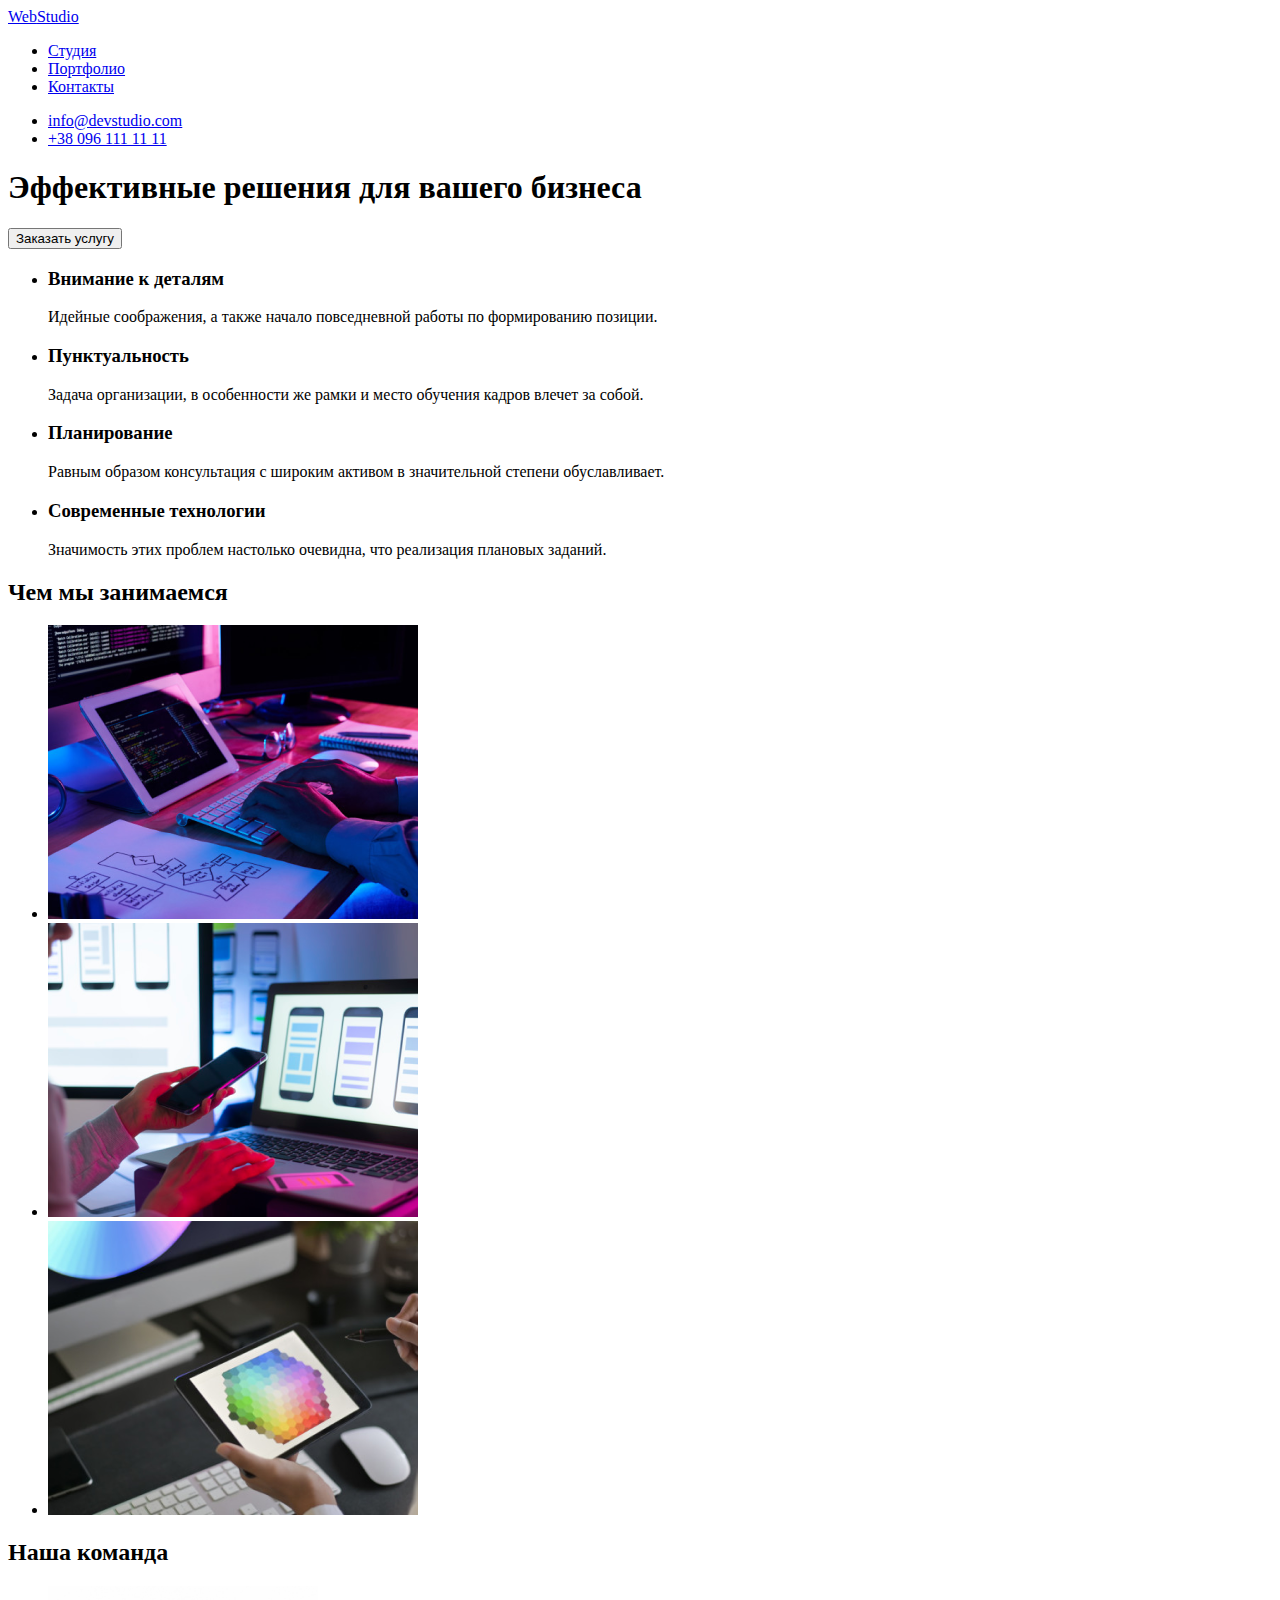
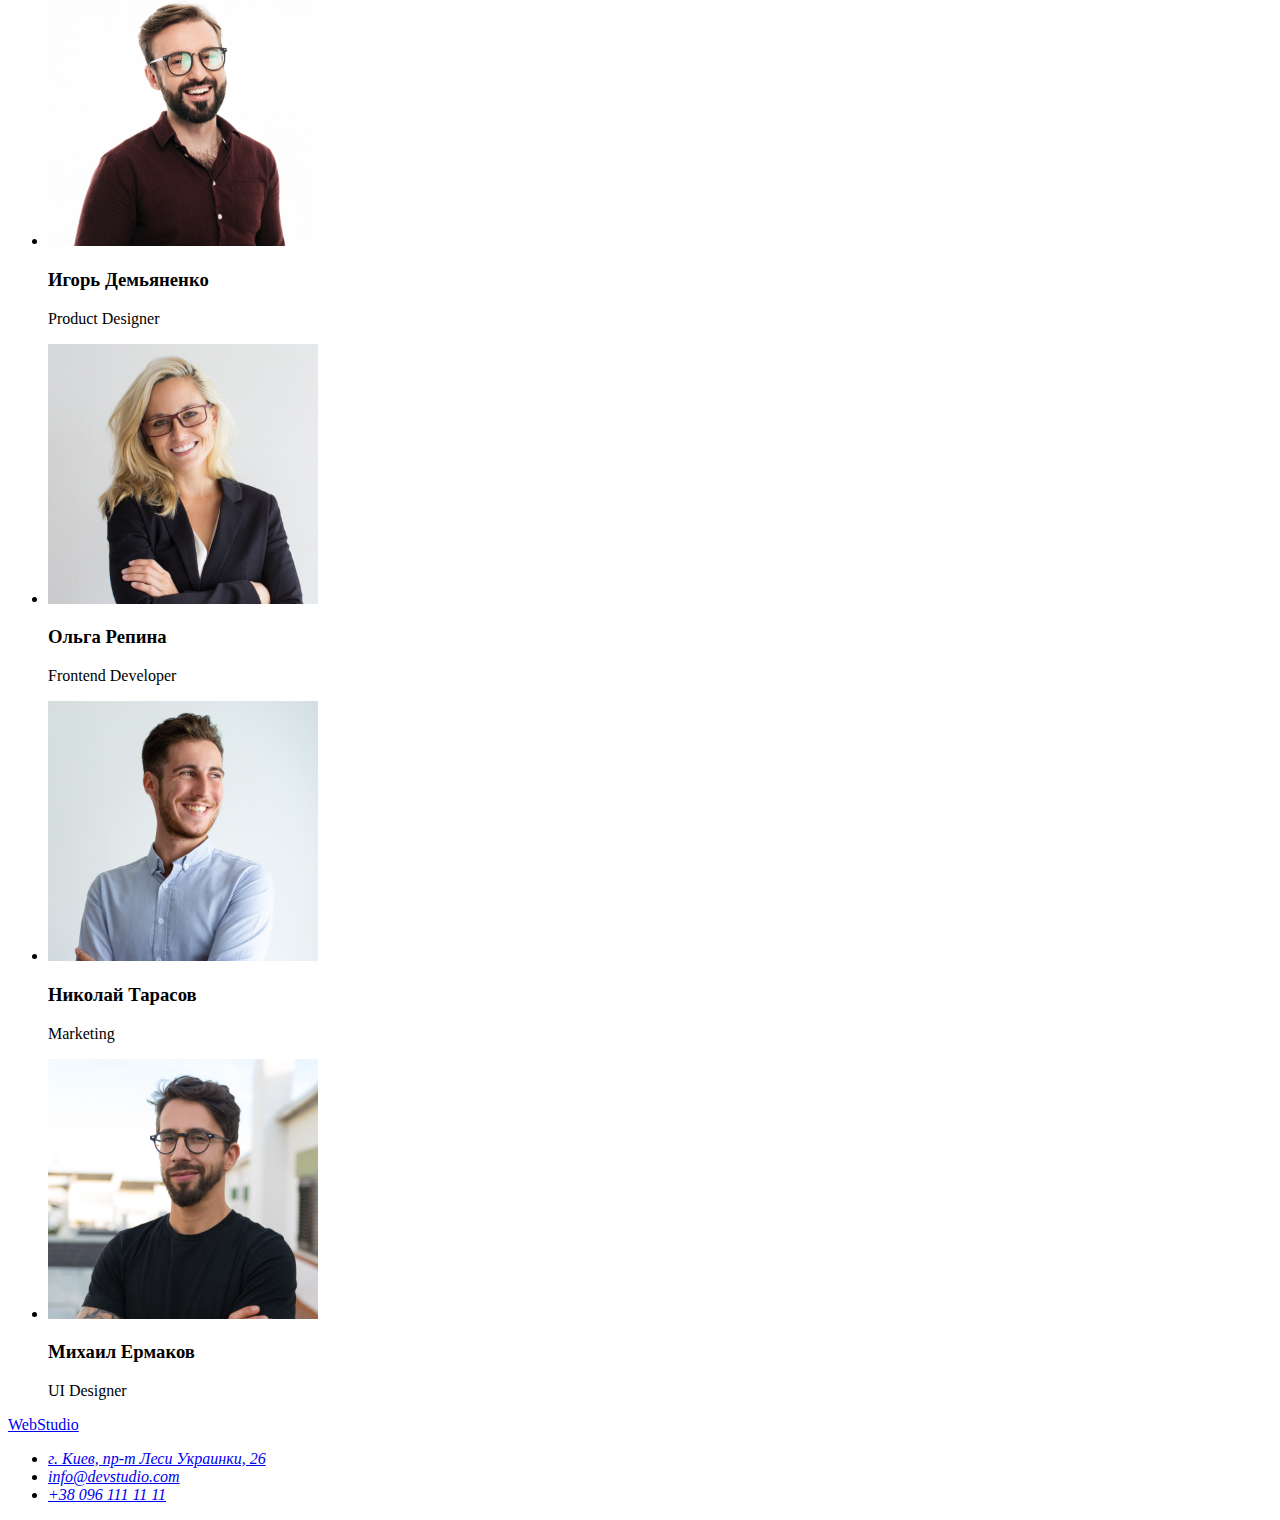
==== index.html @ 9a4657fb "Добавление html файлов" ====
<!DOCTYPE html>
<html lang="ru">
  <head>
    <meta charset="UTF-8" />
    <meta http-equiv="X-UA-Compatible" content="IE=edge" />
    <meta name="viewport" content="width=device-width, initial-scale=1.0" />
    <title>Студія</title>
  </head>
  <body>
    <!--Header-->
    <header>
      <a href="index.html" lang="en"><span>Web</span>Studio</a>
      <nav>
        <ul class="nav_list">
          <li class="nav_item"><a href="#">Студия</a></li>
          <li class="nav_item"><a href="#">Портфолио</a></li>
          <li class="nav_item"><a href="#">Контакты</a></li>
        </ul>
      </nav>
      <ul class="contact-info">
        <li class="mail">
          <a href="mailto:info@devstudio.com">info@devstudio.com</a>
        </li>
        <li class="phone"><a href="tel:+380961111111">+38 096 111 11 11</a></li>
      </ul>
    </header>
    <!--Main contect-->
    <main>
      <section class="head">
        <h1>Эффективные решения для вашего бизнеса</h1>
        <button type="button">Заказать услугу</button>
      </section>
      <section class="features">
        <h2 hidden>Features</h2>
        <ul>
          <li class="feature">
            <h3>Внимание к деталям</h3>
            <p>
              Идейные соображения, а также начало повседневной работы по
              формированию позиции.
            </p>
          </li>
          <li class="feature">
            <h3>Пунктуальность</h3>
            <p>
              Задача организации, в особенности же рамки и место обучения кадров
              влечет за собой.
            </p>
          </li>
          <li class="feature">
            <h3>Планирование</h3>
            <p>
              Равным образом консультация с широким активом в значительной
              степени обуславливает.
            </p>
          </li>
          <li class="feature">
            <h3>Современные технологии</h3>
            <p>
              Значимость этих проблем настолько очевидна, что реализация
              плановых заданий.
            </p>
          </li>
        </ul>
      </section>
      <section class="works">
        <h2>Чем мы занимаемся</h2>
        <ul class="work_img">
          <li>
            <img
              src="images/box1.jpg"
              alt="Разработка ПО"
              width="370"
              height="294"
            />
          </li>
          <li>
            <img
              src="images/box2.jpg"
              alt="Тестирование МП"
              width="370"
              height="294"
            />
          </li>
          <li>
            <img
              src="images/box3.jpg"
              alt="Работа с палитрами"
              width="370"
              height="294"
            />
          </li>
        </ul>
      </section>
      <section class="team">
        <h2>Наша команда</h2>
        <ul class="team_memb">
          <li>
            <img
              src="images/img1.jpg"
              alt="Product Designer"
              width="270"
              height="260"
            />
            <h3>Игорь Демьяненко</h3>
            <p lang="en">Product Designer</p>
          </li>
          <li>
            <img
              src="images/img2.jpg"
              alt="Frontend Developer"
              width="270"
              height="260"
            />
            <h3>Ольга Репина</h3>
            <p lang="en">Frontend Developer</p>
          </li>
          <li>
            <img
              src="images/img3.jpg"
              alt="Marketing"
              width="270"
              height="260"
            />
            <h3>Николай Тарасов</h3>
            <p lang="en">Marketing</p>
          </li>
          <li>
            <img
              src="images/img4.jpg"
              alt="UI Designer"
              width="270"
              height="260"
            />
            <h3>Михаил Ермаков</h3>
            <p lang="en">UI Designer</p>
          </li>
        </ul>
      </section>
    </main>
    <!--Footer-->
    <footer>
      <a href="index.html" lang="en"><span>Web</span>Studio</a>
      <address>
        <ul>
          <li><a href="https://goo.gl/maps/JpqHF6euzhfDJc6Z8" target="_blank" rel="noopener nofollow">г. Киев, пр-т Леси Украинки, 26</a></li>
          <li><a href="mailto:info@devstudio.com">info@devstudio.com</a></li>
          <li><a href="tel:+380961111111">+38 096 111 11 11</a></li>
        </ul>
      </address>
    </footer>
  </body>
</html>
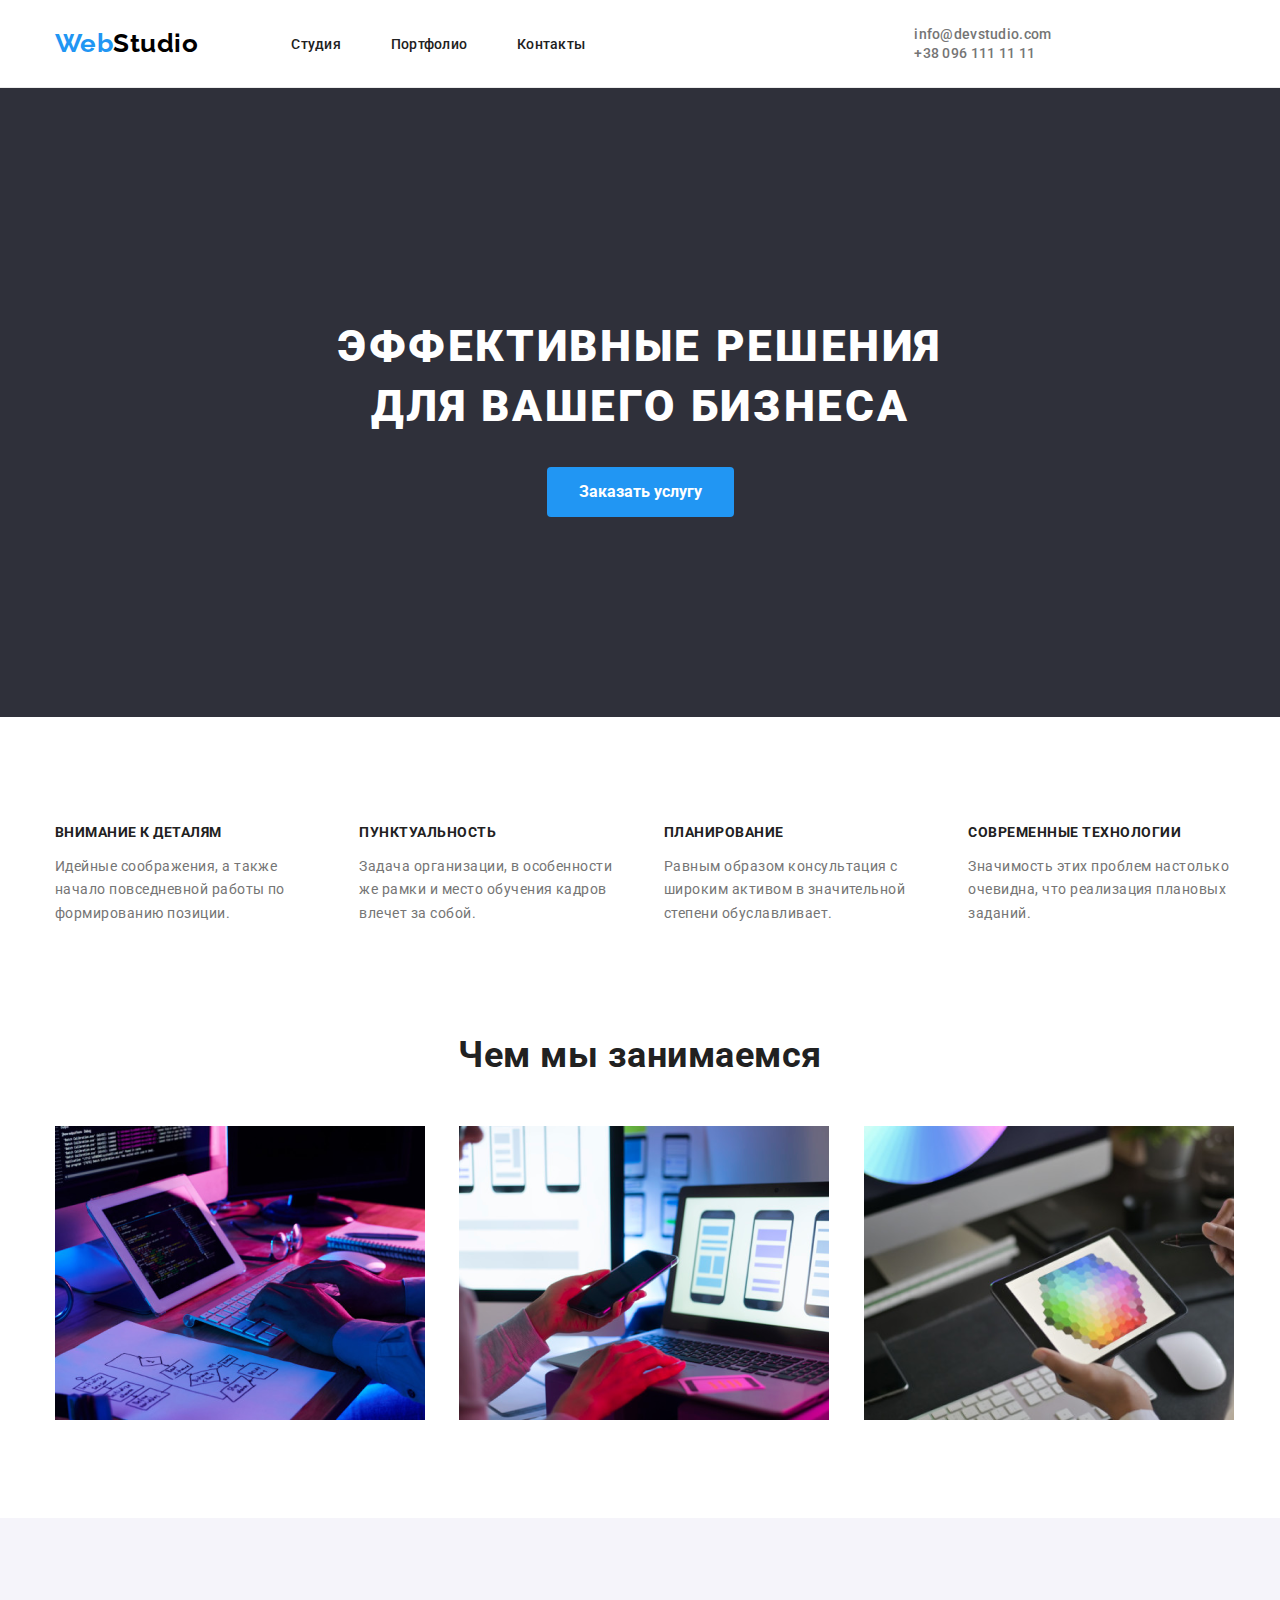
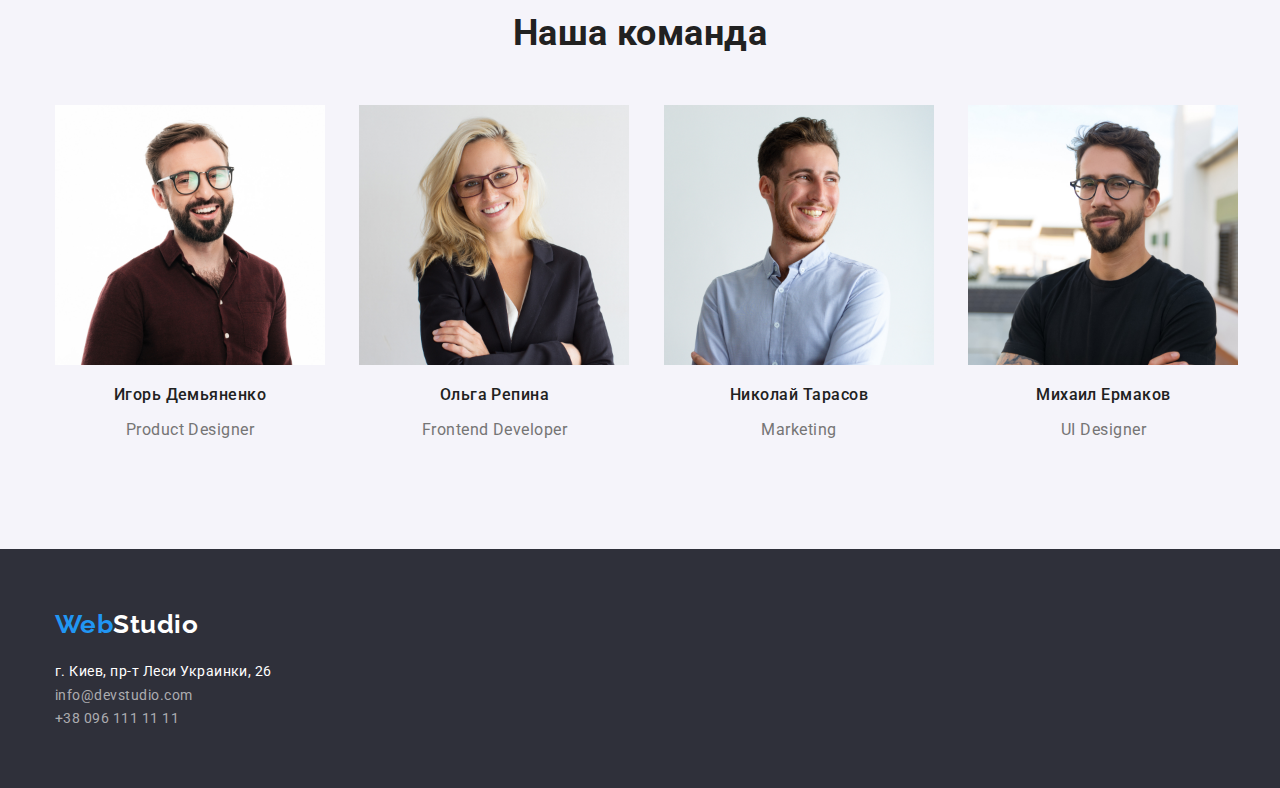
==== commit 3eaf7723: "Add classes and set styles" ====
--- a/index.html
+++ b/index.html
@@ -4,59 +4,79 @@
     <meta charset="UTF-8" />
     <meta http-equiv="X-UA-Compatible" content="IE=edge" />
     <meta name="viewport" content="width=device-width, initial-scale=1.0" />
+    <link rel="preconnect" href="https://fonts.googleapis.com" />
+    <link rel="preconnect" href="https://fonts.gstatic.com" crossorigin />
+    <link
+      href="https://fonts.googleapis.com/css2?family=Raleway:wght@700&family=Roboto:wght@400;500;700;900&display=swap"
+      rel="stylesheet"
+    />
+    <link rel="stylesheet" href="./css/styles.css" />
     <title>Студія</title>
   </head>
   <body>
     <!--Header-->
-    <header>
-      <a href="index.html" lang="en"><span>Web</span>Studio</a>
-      <nav>
+    <header class="header">
+      <a href="index.html" lang="en" class="logo"
+        ><span class="logo-blue">Web</span>Studio</a
+      >
+      <nav class="nav">
         <ul class="nav_list">
-          <li class="nav_item"><a href="#">Студия</a></li>
-          <li class="nav_item"><a href="#">Портфолио</a></li>
-          <li class="nav_item"><a href="#">Контакты</a></li>
+          <li class="nav_item">
+            <a href="./index.html" class="sources">Студия</a>
+          </li>
+          <li class="nav_item">
+            <a href="./portfolio.html" class="sources">Портфолио</a>
+          </li>
+          <li class="nav_item"><a href="#" class="sources">Контакты</a></li>
         </ul>
       </nav>
       <ul class="contact-info">
-        <li class="mail">
-          <a href="mailto:info@devstudio.com">info@devstudio.com</a>
+        <li class="contact-item">
+          <a href="mailto:info@devstudio.com" class="mail"
+            >info@devstudio.com</a
+          >
         </li>
-        <li class="phone"><a href="tel:+380961111111">+38 096 111 11 11</a></li>
+        <li class="contact-item">
+          <a href="tel:+380961111111" class="phone">+38 096 111 11 11</a>
+        </li>
       </ul>
     </header>
+    <div class="head-border"></div>
     <!--Main contect-->
-    <main>
+    <main class="main">
       <section class="head">
-        <h1>Эффективные решения для вашего бизнеса</h1>
-        <button type="button">Заказать услугу</button>
+        <div class="head-content">
+          <h1 class="head-title">Эффективные решения для вашего бизнеса</h1>
+          <button type="button" class="btn-purch">Заказать услугу</button>
+        </div>
       </section>
       <section class="features">
         <h2 hidden>Features</h2>
-        <ul>
-          <li class="feature">
-            <h3>Внимание к деталям</h3>
-            <p>
+        <ul class="feature-list">
+          <li class="feature-item">
+            <h3 class="feature-title">Внимание к деталям</h3>
+            <p class="feature-text">
               Идейные соображения, а также начало повседневной работы по
               формированию позиции.
             </p>
           </li>
-          <li class="feature">
-            <h3>Пунктуальность</h3>
-            <p>
+          <li class="feature-item">
+            <h3 class="feature-title">Пунктуальность</h3>
+            <p class="feature-text">
               Задача организации, в особенности же рамки и место обучения кадров
               влечет за собой.
             </p>
           </li>
-          <li class="feature">
-            <h3>Планирование</h3>
-            <p>
+          <li class="feature-item">
+            <h3 class="feature-title">Планирование</h3>
+            <p class="feature-text">
               Равным образом консультация с широким активом в значительной
               степени обуславливает.
             </p>
           </li>
-          <li class="feature">
-            <h3>Современные технологии</h3>
-            <p>
+          <li class="feature-item">
+            <h3 class="feature-title">Современные технологии</h3>
+            <p class="feature-text">
               Значимость этих проблем настолько очевидна, что реализация
               плановых заданий.
             </p>
@@ -64,9 +84,9 @@
         </ul>
       </section>
       <section class="works">
-        <h2>Чем мы занимаемся</h2>
-        <ul class="work_img">
-          <li>
+        <h2 class="title-section">Чем мы занимаемся</h2>
+        <ul class="work-list">
+          <li class="work-item">
             <img
               src="images/box1.jpg"
               alt="Разработка ПО"
@@ -74,7 +94,7 @@
               height="294"
             />
           </li>
-          <li>
+          <li class="work-item">
             <img
               src="images/box2.jpg"
               alt="Тестирование МП"
@@ -82,7 +102,7 @@
               height="294"
             />
           </li>
-          <li>
+          <li class="work-item">
             <img
               src="images/box3.jpg"
               alt="Работа с палитрами"
@@ -93,61 +113,83 @@
         </ul>
       </section>
       <section class="team">
-        <h2>Наша команда</h2>
-        <ul class="team_memb">
-          <li>
-            <img
-              src="images/img1.jpg"
-              alt="Product Designer"
-              width="270"
-              height="260"
-            />
-            <h3>Игорь Демьяненко</h3>
-            <p lang="en">Product Designer</p>
-          </li>
-          <li>
-            <img
-              src="images/img2.jpg"
-              alt="Frontend Developer"
-              width="270"
-              height="260"
-            />
-            <h3>Ольга Репина</h3>
-            <p lang="en">Frontend Developer</p>
-          </li>
-          <li>
-            <img
-              src="images/img3.jpg"
-              alt="Marketing"
-              width="270"
-              height="260"
-            />
-            <h3>Николай Тарасов</h3>
-            <p lang="en">Marketing</p>
-          </li>
-          <li>
-            <img
-              src="images/img4.jpg"
-              alt="UI Designer"
-              width="270"
-              height="260"
-            />
-            <h3>Михаил Ермаков</h3>
-            <p lang="en">UI Designer</p>
-          </li>
-        </ul>
+        <div class="team-content">
+          <h2 class="title-section">Наша команда</h2>
+          <ul class="team-list">
+            <li class="team-item">
+              <img
+                src="images/img1.jpg"
+                alt="Product Designer"
+                width="270"
+                height="260"
+              />
+              <h3 class="team-member">Игорь Демьяненко</h3>
+              <p lang="en" class="team-position">Product Designer</p>
+            </li>
+            <li class="team-item">
+              <img
+                src="images/img2.jpg"
+                alt="Frontend Developer"
+                width="270"
+                height="260"
+              />
+              <h3 class="team-member">Ольга Репина</h3>
+              <p lang="en" class="team-position">Frontend Developer</p>
+            </li>
+            <li class="team-item">
+              <img
+                src="images/img3.jpg"
+                alt="Marketing"
+                width="270"
+                height="260"
+              />
+              <h3 class="team-member">Николай Тарасов</h3>
+              <p lang="en" class="team-position">Marketing</p>
+            </li>
+            <li class="team-item">
+              <img
+                src="images/img4.jpg"
+                alt="UI Designer"
+                width="270"
+                height="260"
+              />
+              <h3 class="team-member">Михаил Ермаков</h3>
+              <p lang="en" class="team-position">UI Designer</p>
+            </li>
+          </ul>
+        </div>
       </section>
     </main>
     <!--Footer-->
-    <footer>
-      <a href="index.html" lang="en"><span>Web</span>Studio</a>
-      <address>
-        <ul>
-          <li><a href="https://goo.gl/maps/JpqHF6euzhfDJc6Z8" target="_blank" rel="noopener nofollow">г. Киев, пр-т Леси Украинки, 26</a></li>
-          <li><a href="mailto:info@devstudio.com">info@devstudio.com</a></li>
-          <li><a href="tel:+380961111111">+38 096 111 11 11</a></li>
-        </ul>
-      </address>
+    <footer class="footer">
+      <div class="footer-content">
+        <a href="./index.html" lang="en" class="logo footer-type"
+          ><span class="logo-blue">Web</span>Studio</a
+        >
+        <address class="address">
+          <ul class="address-list">
+            <li class="address-item">
+              <a
+                href="https://goo.gl/maps/JpqHF6euzhfDJc6Z8"
+                target="_blank"
+                rel="noopener nofollow"
+                class="location"
+                >г. Киев, пр-т Леси Украинки, 26</a
+              >
+            </li>
+            <li class="address-item">
+              <a href="mailto:info@devstudio.com" class="footer-mail"
+                >info@devstudio.com</a
+              >
+            </li>
+            <li class="address-item">
+              <a href="tel:+380961111111" class="footer-phone"
+                >+38 096 111 11 11</a
+              >
+            </li>
+          </ul>
+        </address>
+      </div>
     </footer>
   </body>
 </html>
--- a/css/styles.css
+++ b/css/styles.css
@@ -0,0 +1,307 @@
+:root {
+    --bkg-dark: #2f303a;
+    --bkg-body: #ffffff;
+    --bkg-team: #f5f4fa;
+    --brand-color: #757575;
+    --clr-blue: #2196f3;
+    --clr-black: #000000;
+    --title-clr: #212121;
+    --footer-link: #acacb0;
+    --border-works: #eeeeee;
+    --border-head: #ececec;
+  }
+  body {
+    font-family: "Roboto", sans-serif;
+    letter-spacing: 0.03em;
+    color: var(--brand-color);
+    background-color: var(--bkg-body);
+    max-width: 1600px;
+    margin: 0 auto;
+  }
+  .header,
+  .head-content,
+  .features,
+  .works,
+  .team-content,
+  .footer-content,
+  .portfolio-section {
+    max-width: 1200px;
+    margin: 0 auto;
+  }
+  .header {
+    padding: 24px 0 25px 0;
+    display: flex;
+    align-items: center;
+    justify-content: space-between;
+  }
+  .head-border {
+    border-bottom: 1px solid var(--border-head);
+  }
+  .logo {
+    font-family: "Raleway", sans-serif;
+    font-weight: 700;
+    font-size: 26px;
+    line-height: 1.19;
+    color: var(--clr-black);
+    text-decoration: none;
+    padding-left: 15px;
+  }
+  .logo-blue {
+    color: var(--clr-blue);
+  }
+  .nav {
+    margin-left: 93px;
+  }
+  .nav_list {
+    list-style: none;
+    padding: 0;
+    margin: 0;
+    display: flex;
+    justify-content: space-between;
+    width: 294px;
+  }
+  .nav_item,
+  .contact-item {
+    display: inline-block;
+  }
+  .contact-info {
+    list-style: none;
+    padding: 0;
+    margin: 0;
+    padding-right: 15px;
+    margin-left: 329px;
+  }
+  .sources,
+  .mail,
+  .phone {
+    text-decoration: none;
+    font-weight: 500;
+    font-size: 14px;
+    line-height: 1.14;
+    letter-spacing: 0.02em;
+  }
+  .sources {
+    color: var(--title-clr);
+  }
+  .mail,
+  .phone {
+    color: var(--brand-color);
+  }
+  .mail {
+    padding-right: 50px;
+  }
+  .sources:hover,
+  .sources:focus,
+  .mail:hover,
+  .mail:focus,
+  .phone:hover,
+  .phone:focus,
+  .location:hover,
+  .location:focus,
+  .footer-mail:hover,
+  .footer-mail:focus,
+  .footer-phone:hover,
+  .footer-phone:focus {
+    color: var(--clr-blue);
+  }
+  .head {
+    background-color: var(--bkg-dark);
+  }
+  h2,
+  h3,
+  h4 {
+    color: var(--title-clr);
+  }
+  .head-content {
+    display: flex;
+    flex-direction: column;
+    align-items: center;
+    width: 696px;
+    padding: 200px 0;
+  }
+  .head-title {
+    font-weight: 900;
+    font-size: 44px;
+    line-height: 1.36;
+    text-align: center;
+    letter-spacing: 0.06em;
+    text-transform: uppercase;
+    color: var(--bkg-body);
+  }
+  .btn-purch {
+    padding: 10px 32px;
+    background-color: var(--clr-blue);
+    border-radius: 4px;
+    font-family: inherit;
+    font-weight: 700;
+    font-size: 16px;
+    line-height: 1.875;
+    color: var(--bkg-body);
+    border: none;
+    cursor: pointer;
+  }
+  .features {
+    padding: 94px 0;
+  }
+  .feature-list {
+    list-style: none;
+    padding: 0;
+    margin: 0;
+  }
+  .feature-item {
+    display: inline-block;
+    width: 270px;
+    margin-left: 30px;
+  }
+  .feature-item:first-child {
+    margin-left: 15px;
+  }
+  .feature-title {
+    font-weight: 700;
+    font-size: 14px;
+    line-height: 1.14;
+    text-transform: uppercase;
+  }
+  .feature-text {
+    font-size: 14px;
+    line-height: 1.71;
+  }
+  .works {
+    padding-bottom: 94px;
+  }
+  .title-section {
+    font-weight: 700;
+    font-size: 36px;
+    line-height: 1.17;
+    text-align: center;
+    margin: 0 0 50px 0;
+  }
+  .work-list {
+    list-style: none;
+    padding: 0;
+    margin: 0;
+  }
+  .work-item {
+    display: inline-block;
+    margin-left: 30px;
+  }
+  .work-item:first-child {
+    margin-left: 15px;
+  }
+  .team {
+    background-color: var(--bkg-team);
+  }
+  .team-content {
+    padding: 94px 0;
+  }
+  .team-list {
+    list-style: none;
+    margin: 0;
+    padding: 0;
+  }
+  .team-item {
+    display: inline-block;
+    width: 270px;
+    margin-left: 30px;
+  }
+  .team-item:first-child {
+    margin-left: 15px;
+  }
+  .team-member {
+    font-weight: 500;
+    font-size: 16px;
+    line-height: 1.19;
+    text-align: center;
+  }
+  .team-position {
+    font-size: 16px;
+    line-height: 1.19;
+    text-align: center;
+  }
+  .footer {
+    background-color: var(--bkg-dark);
+    padding-top: 60px;
+  }
+  .logo.footer-type {
+    color: var(--bkg-body);
+  }
+  .address-list {
+    list-style: none;
+    margin: 0;
+    padding: 20px 0 57px 15px;
+  }
+  .location,
+  .footer-mail,
+  .footer-phone {
+    font-style: normal;
+    font-size: 14px;
+    line-height: 1.71;
+    text-decoration: none;
+    margin-bottom: 9px;
+  }
+  .location {
+    color: var(--bkg-body);
+  }
+  .footer-mail,
+  .footer-phone {
+    color: var(--footer-link);
+  }
+  
+  /* Portfolio settings  */
+  .portfolio-section {
+    margin-top: 94px;
+    margin-bottom: 155px;
+  }
+  .filter {
+    list-style: none;
+    margin: 0 0 50px 0;
+    padding: 0;
+    display: flex;
+    flex-direction: row;
+    justify-content: center;
+  }
+  .filter-item {
+    margin: 0 4px;
+  }
+  .filter-btn {
+    padding: 6px 22px;
+    background: var(--bkg-team);
+    border-radius: 4px;
+    border: none;
+    font-family: inherit;
+    font-weight: 500;
+    font-size: 16px;
+    line-height: 1.625;
+    color: var(--title-clr);
+    cursor: pointer;
+  }
+  .filter-btn:hover,
+  .filter-btn:focus {
+    background-color: var(--clr-blue);
+    color: var(--bkg-body);
+  }
+  
+  .categories-list {
+    list-style: none;
+    margin: 0;
+    padding: 0;
+  }
+  .categorie-item {
+    display: inline-block;
+    width: 368px;
+    margin: 15px 13px;
+    border: 1px solid var(--border-works);
+  }
+  .categorie-title {
+    font-weight: 700;
+    font-size: 18px;
+    line-height: 1.2;
+    letter-spacing: 0.06em;
+    padding-left: 24px;
+  }
+  .categorie-name {
+    font-size: 16px;
+    line-height: 1.875;
+    padding-left: 24px;
+  }
+  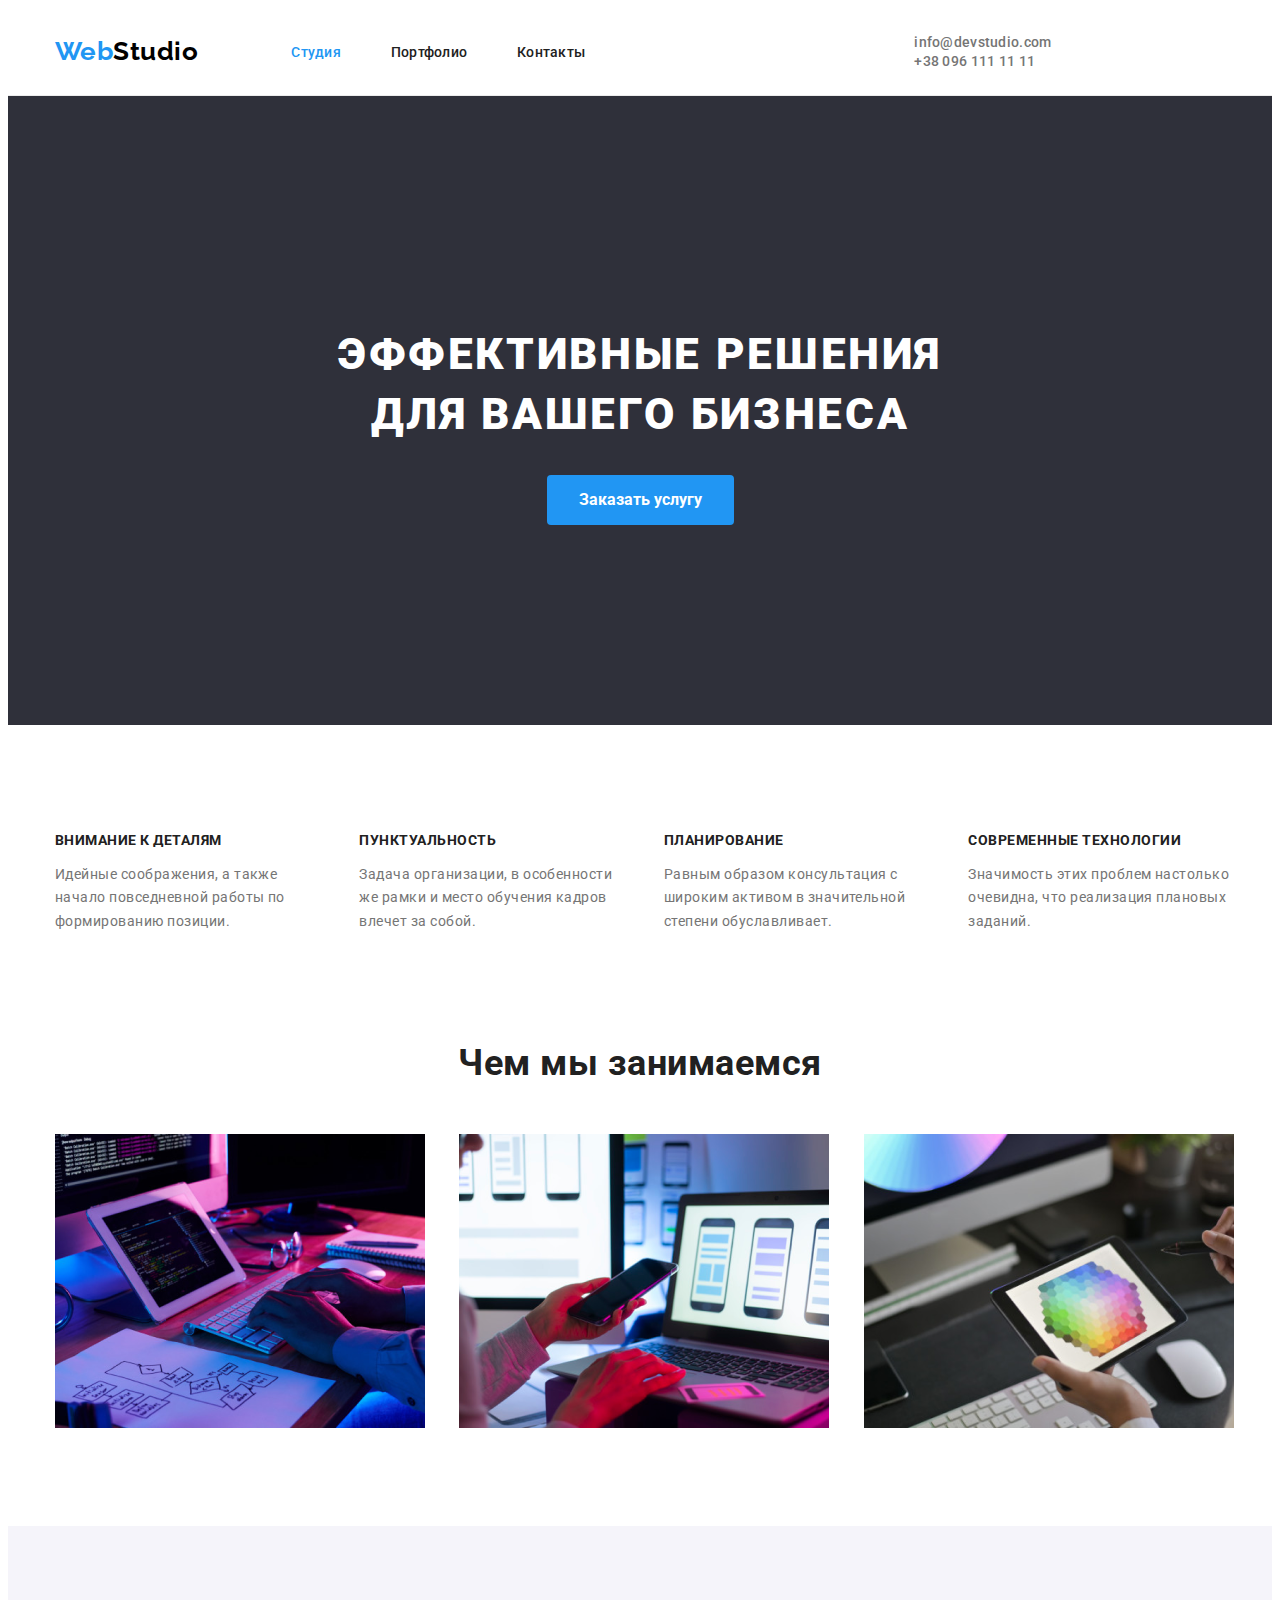
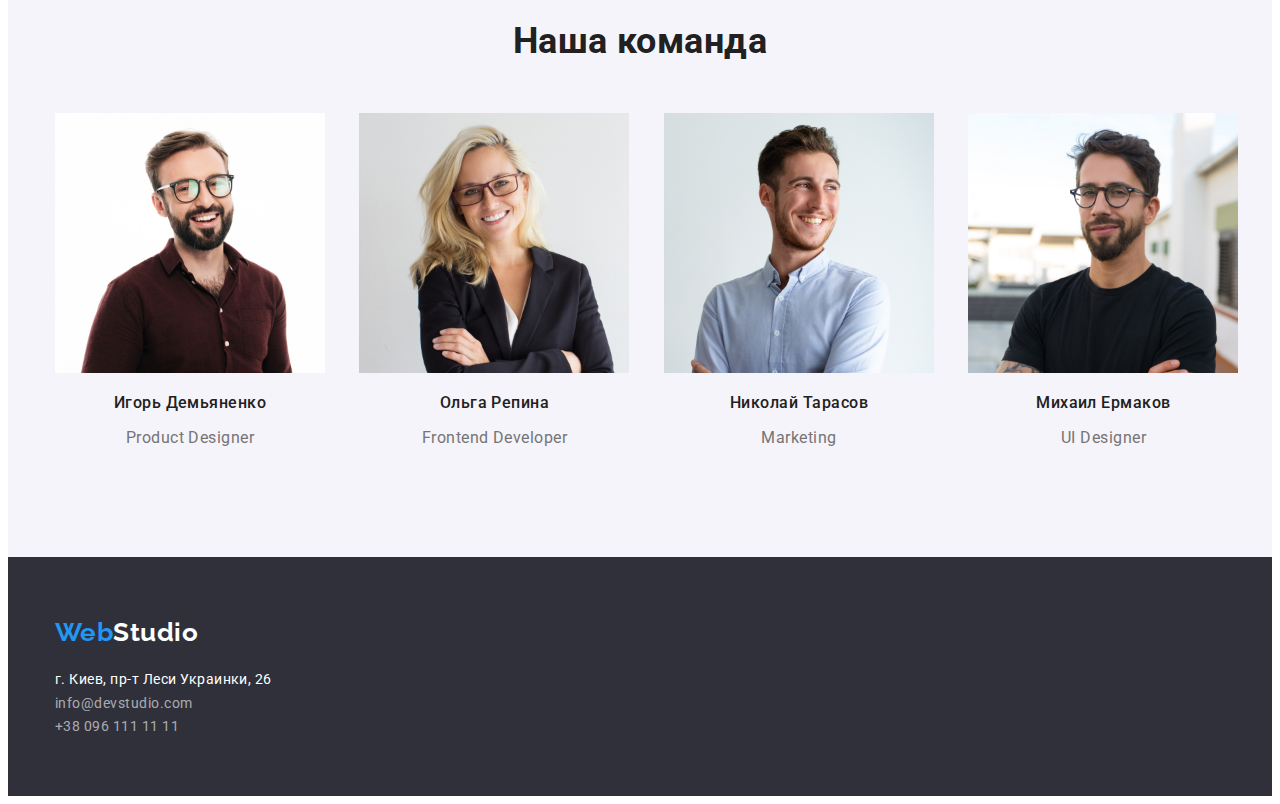
==== commit 1d6b2348: "add style current page" ====
--- a/index.html
+++ b/index.html
@@ -22,7 +22,7 @@
       <nav class="nav">
         <ul class="nav_list">
           <li class="nav_item">
-            <a href="./index.html" class="sources">Студия</a>
+            <a href="./index.html" class="sources current">Студия</a>
           </li>
           <li class="nav_item">
             <a href="./portfolio.html" class="sources">Портфолио</a>
--- a/css/styles.css
+++ b/css/styles.css
@@ -6,7 +6,7 @@
     --clr-blue: #2196f3;
     --clr-black: #000000;
     --title-clr: #212121;
-    --footer-link: #acacb0;
+    --footer-link: rgba(255, 255, 255, 0.6);
     --border-works: #eeeeee;
     --border-head: #ececec;
   }
@@ -15,8 +15,6 @@
     letter-spacing: 0.03em;
     color: var(--brand-color);
     background-color: var(--bkg-body);
-    max-width: 1600px;
-    margin: 0 auto;
   }
   .header,
   .head-content,
@@ -82,6 +80,9 @@
   }
   .sources {
     color: var(--title-clr);
+  }
+  .sources.current{
+    color: var(--clr-blue);
   }
   .mail,
   .phone {
@@ -276,7 +277,8 @@
     cursor: pointer;
   }
   .filter-btn:hover,
-  .filter-btn:focus {
+  .filter-btn:focus,
+  .active {
     background-color: var(--clr-blue);
     color: var(--bkg-body);
   }
@@ -295,7 +297,7 @@
   .categorie-title {
     font-weight: 700;
     font-size: 18px;
-    line-height: 1.2;
+    line-height: 2;
     letter-spacing: 0.06em;
     padding-left: 24px;
   }
